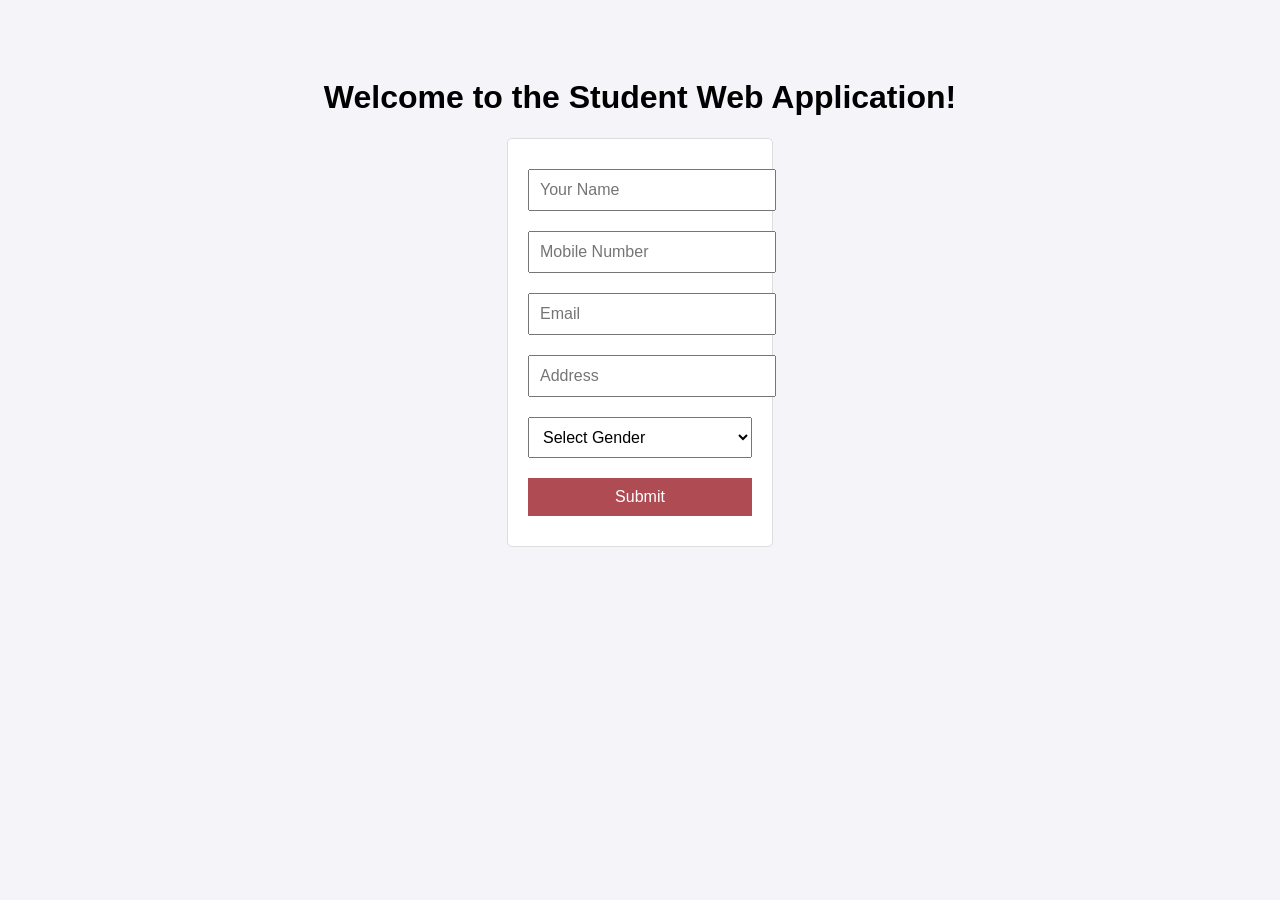
==== index.html @ 5cf785be "VS CODE" ====
<!DOCTYPE html> 
<html lang="en"> 
<head> 
<meta charset="UTF-8"> 
<meta name="viewport" content="width=device-width, initial-scale=1.0"> 
<title>Student Web App</title> 
<style> 
body { font-family: Arial, sans-serif; text-align: center; padding: 50px; 
background-color: #f4f4f9; } 
form { display: inline-block; text-align: left; padding: 20px; background: white; 
border: 1px solid 
#ddd; border-radius: 5px; } 
input, select, button { margin: 10px 0; padding: 10px; font-size: 16px; width: 
100%; } 
button { background-color: #af4c53; color: white; border: none; cursor: pointer; 
} 
button:hover { background-color: hsl(238, 69%, 28%); } 
</style> 
</head> 
<body> 
<h1>Welcome to the Student Web Application!</h1> 
<form method="POST" action="/greet"> 
<input type="text" name="name" placeholder="Your Name" required /><br> 
<input type="text" name="mobile" placeholder="Mobile Number" required 
/><br> 
<input type="email" name="email" placeholder="Email" required /><br> 
<input type="text" name="address" placeholder="Address" required /><br> 
<select name="gender" required> 
<option value="">Select Gender</option> 
<option value="Male">Male</option> 
<option value="Female">Female</option> 
<option value="Other">Other</option> 
</select><br> 
<button type="submit">Submit</button> 
</form> 
</body> 
</html>
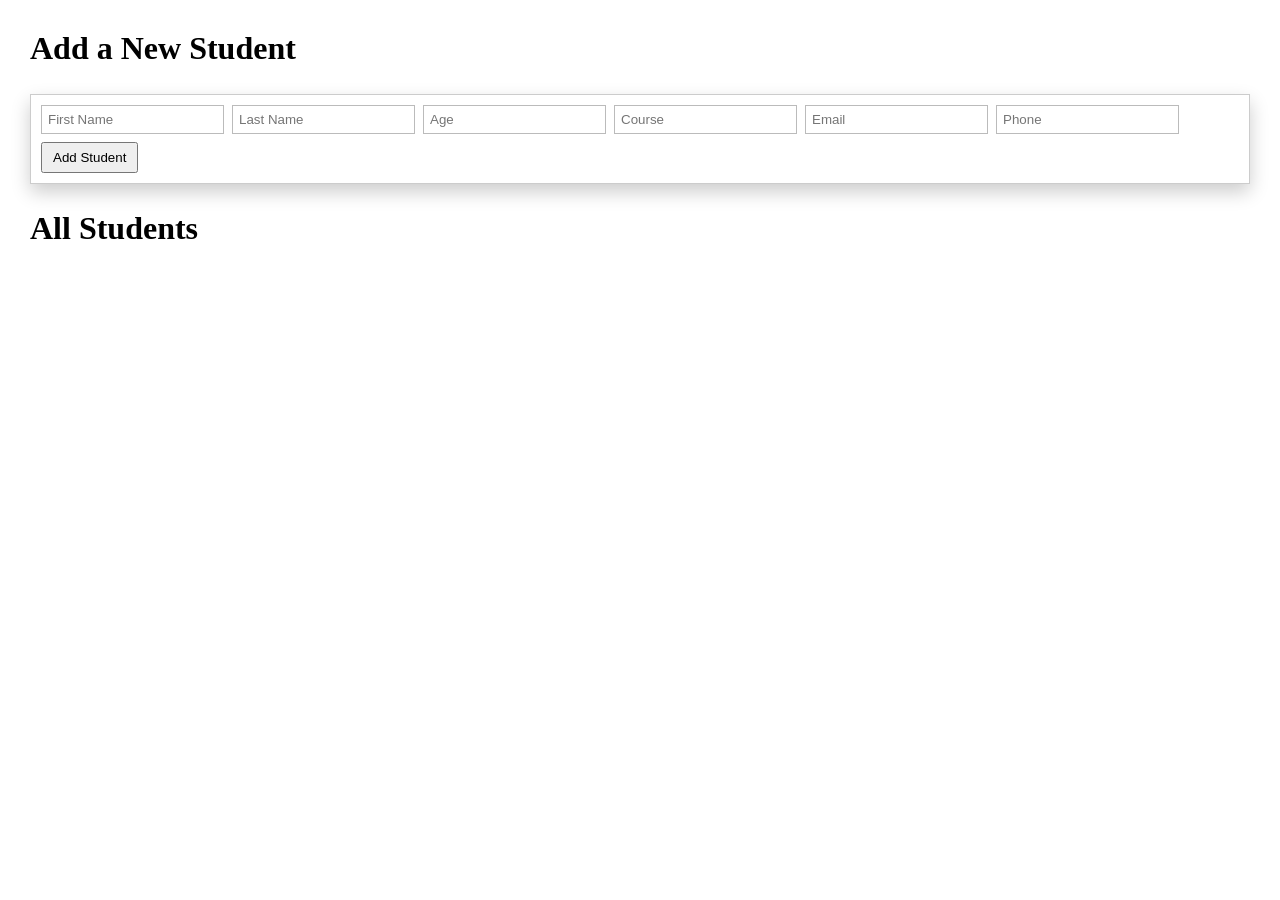
==== commit 146401e3: "VS CODE" ====
--- a/index.html
+++ b/index.html
@@ -1,37 +1,47 @@
-<!DOCTYPE html> 
-<html lang="en"> 
-<head> 
-<meta charset="UTF-8"> 
-<meta name="viewport" content="width=device-width, initial-scale=1.0"> 
-<title>Student Web App</title> 
-<style> 
-body { font-family: Arial, sans-serif; text-align: center; padding: 50px; 
-background-color: #f4f4f9; } 
-form { display: inline-block; text-align: left; padding: 20px; background: white; 
-border: 1px solid 
-#ddd; border-radius: 5px; } 
-input, select, button { margin: 10px 0; padding: 10px; font-size: 16px; width: 
-100%; } 
-button { background-color: #af4c53; color: white; border: none; cursor: pointer; 
-} 
-button:hover { background-color: hsl(238, 69%, 28%); } 
-</style> 
-</head> 
-<body> 
-<h1>Welcome to the Student Web Application!</h1> 
-<form method="POST" action="/greet"> 
-<input type="text" name="name" placeholder="Your Name" required /><br> 
-<input type="text" name="mobile" placeholder="Mobile Number" required 
-/><br> 
-<input type="email" name="email" placeholder="Email" required /><br> 
-<input type="text" name="address" placeholder="Address" required /><br> 
-<select name="gender" required> 
-<option value="">Select Gender</option> 
-<option value="Male">Male</option> 
-<option value="Female">Female</option> 
-<option value="Other">Other</option> 
-</select><br> 
-<button type="submit">Submit</button> 
-</form> 
-</body> 
-</html>+<!DOCTYPE html>
+<html>
+<head>
+    <title> Student Profile </title>
+    <link rel="stylesheet" href="/style.css">
+</head>
+<body>
+
+<h2>Add a New Student</h2>
+
+<form action="/add-student" method="POST" class="add-form">
+    <input name="firstName" placeholder="First Name" required>
+    <input name="lastName" placeholder="Last Name" required>
+    <input name="age" placeholder="Age" type="number" required>
+    <input name="course" placeholder="Course" required>
+    <input name="email" placeholder="Email" type="email" required>
+    <input name="phone" placeholder="Phone" required>
+    <button type="submit">Add Student</button>
+</form>
+
+<h2>All Students</h2>
+<div id="student-list"></div>
+
+<script>
+async function loadStudents() {
+    const response = await fetch('/api/students');
+    const students = await response.json();
+    const list = document.getElementById('student-list');
+    list.innerHTML = '';
+    students.forEach(student => {
+        const div = document.createElement('div');
+        div.className = 'student-item';
+        div.innerHTML = `
+            <p><strong>${student.firstName} ${student.lastName}</strong></p>
+            <p>Age: ${student.age}, Course: ${student.course}</p>
+            <p>Email: ${student.email}, Phone: ${student.phone}</p>
+            <a href="/student?id=${student.id}">View Details</a>
+        `;
+        list.appendChild(div);
+    });
+}
+
+window.onload = loadStudents;
+</script>
+
+</body>
+</html>
--- a/style.css
+++ b/style.css
@@ -0,0 +1,43 @@
+body {
+    font-family: Georgia, serif;
+    margin: 30px;
+}
+
+.add-form {
+    display: flex;
+    flex-direction: row;
+    flex-wrap: wrap;
+    gap: 8px;
+    padding: 10px;
+    background: white;
+    border: 1px solid #ccc;
+    box-shadow: 0px 8px 18px rgba(0,0,0,0.2);
+}
+
+.add-form input {
+    padding: 6px;
+    border: 1px solid #bbb;
+}
+
+button {
+    padding: 6px 10px;
+    cursor: pointer;
+}
+
+h1, h2 {
+    font-size: 32px;
+    font-weight: bold;
+}
+
+p {
+    font-size: 20px;
+}
+
+.btn {
+    display: inline-block;
+    padding: 6px 12px;
+    margin-top: 10px;
+    border: 1px solid black;
+    text-decoration: none;
+    color: black;
+}
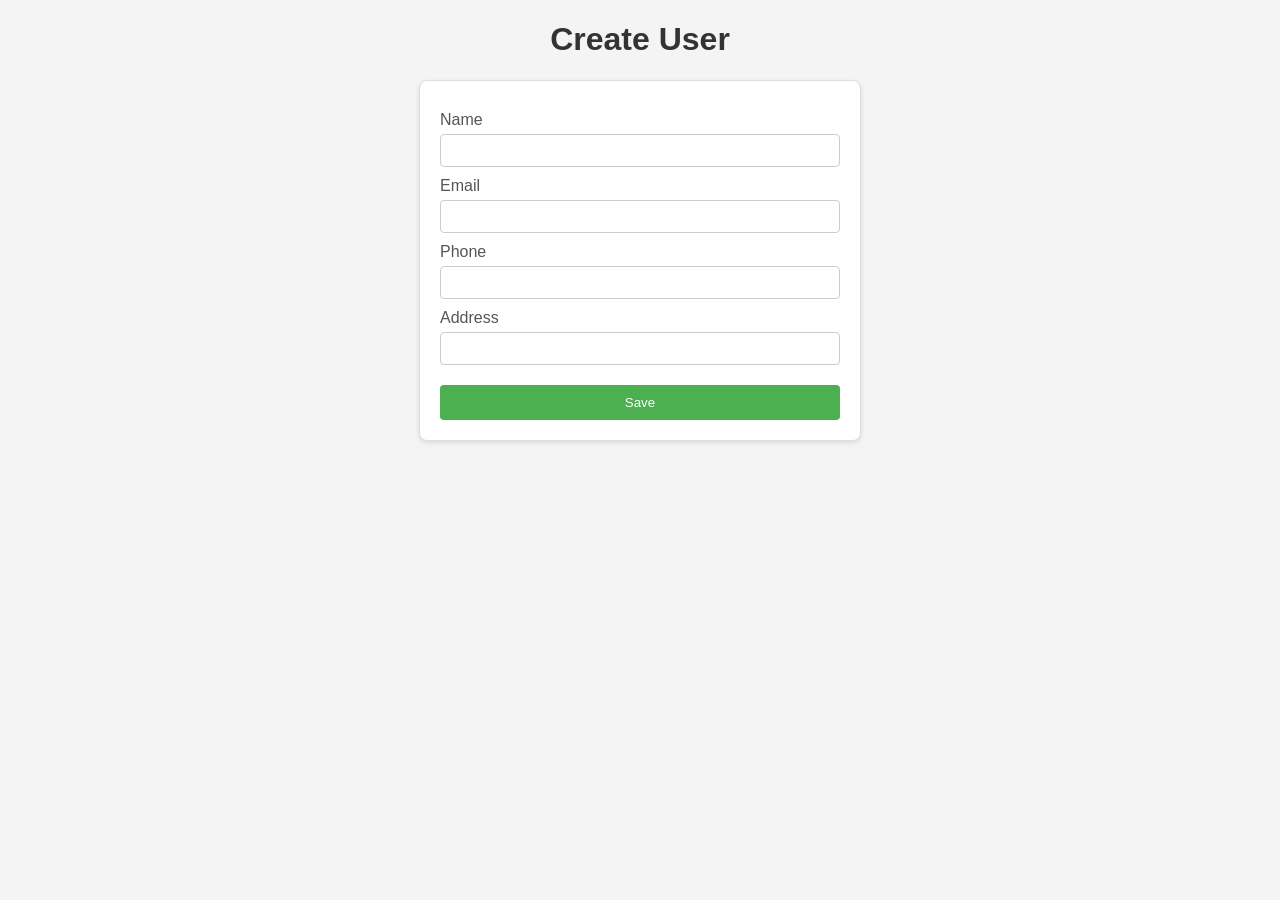
==== commit b37d12c8: "VS CODE" ====
--- a/index.html
+++ b/index.html
@@ -1,47 +1,37 @@
 <!DOCTYPE html>
 <html>
 <head>
-    <title> Student Profile </title>
-    <link rel="stylesheet" href="/style.css">
+<title>User Form</title>
+<link rel="stylesheet" href="styles.css">
 </head>
 <body>
+<h1 id="title">Create User</h1>
 
-<h2>Add a New Student</h2>
 
-<form action="/add-student" method="POST" class="add-form">
-    <input name="firstName" placeholder="First Name" required>
-    <input name="lastName" placeholder="Last Name" required>
-    <input name="age" placeholder="Age" type="number" required>
-    <input name="course" placeholder="Course" required>
-    <input name="email" placeholder="Email" type="email" required>
-    <input name="phone" placeholder="Phone" required>
-    <button type="submit">Add Student</button>
+<form id="form">
+<input type="hidden" id="id">
+
+
+<label>Name</label>
+<input id="name" required>
+
+
+<label>Email</label>
+<input id="email" required>
+
+
+<label>Phone</label>
+<input id="phone" required>
+
+
+<label>Address</label>
+<input id="address" required>
+
+
+<button type="submit">Save</button>
 </form>
 
-<h2>All Students</h2>
-<div id="student-list"></div>
 
-<script>
-async function loadStudents() {
-    const response = await fetch('/api/students');
-    const students = await response.json();
-    const list = document.getElementById('student-list');
-    list.innerHTML = '';
-    students.forEach(student => {
-        const div = document.createElement('div');
-        div.className = 'student-item';
-        div.innerHTML = `
-            <p><strong>${student.firstName} ${student.lastName}</strong></p>
-            <p>Age: ${student.age}, Course: ${student.course}</p>
-            <p>Email: ${student.email}, Phone: ${student.phone}</p>
-            <a href="/student?id=${student.id}">View Details</a>
-        `;
-        list.appendChild(div);
-    });
-}
-
-window.onload = loadStudents;
-</script>
-
+<script src="js/main.js"></script>
 </body>
-</html>
+</html>
--- a/styles.css
+++ b/styles.css
@@ -0,0 +1,50 @@
+body {
+  font-family: Arial, sans-serif;
+  margin: 20px;
+  background-color: #f4f4f4;
+}
+
+h1 {
+  color: #333;
+  text-align: center;
+}
+
+form {
+  background: white;
+  border: 1px solid #ddd;
+  border-radius: 8px;
+  padding: 20px;
+  max-width: 400px;
+  margin: 0 auto;
+  box-shadow: 0 2px 5px rgba(0,0,0,0.1);
+}
+
+label {
+  display: block;
+  margin-top: 10px;
+  color: #555;
+}
+
+input {
+  width: 100%;
+  padding: 8px;
+  margin-top: 5px;
+  border: 1px solid #ccc;
+  border-radius: 4px;
+  box-sizing: border-box;
+}
+
+button {
+  padding: 10px 20px;
+  background-color: #4CAF50;
+  color: white;
+  border: none;
+  border-radius: 4px;
+  cursor: pointer;
+  margin-top: 20px;
+  width: 100%;
+}
+
+button:hover {
+  background-color: #45a049;
+}
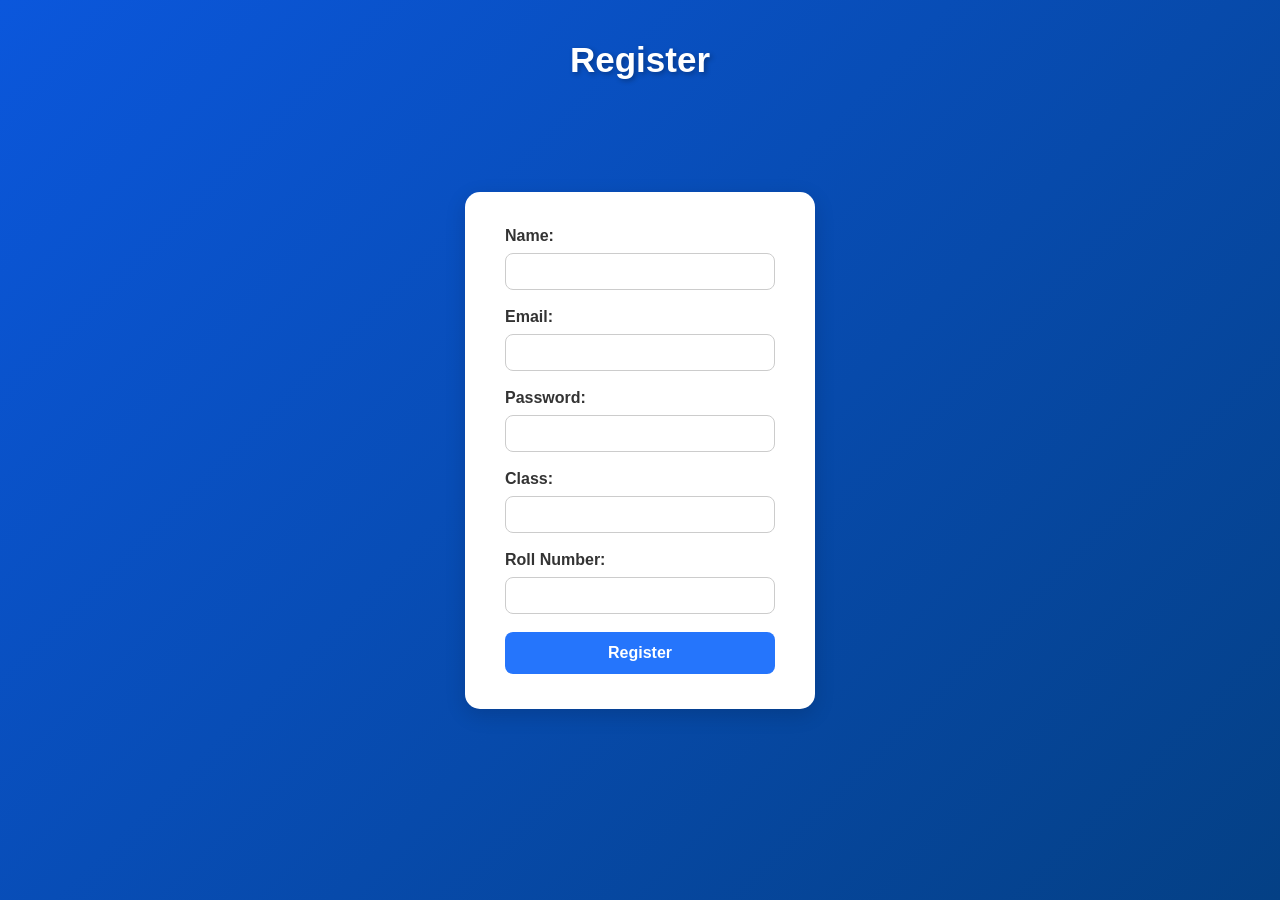
==== commit 350d4264: "VS CODE" ====
--- a/index.html
+++ b/index.html
@@ -1,37 +1,127 @@
-<!DOCTYPE html>
-<html>
-<head>
-<title>User Form</title>
-<link rel="stylesheet" href="styles.css">
+<!DOCTYPE html> 
+<html lang="en"> 
+<head> 
+<meta charset="UTF-8"> 
+<meta name="viewport" content="width=device-width, 
+initial-scale=1.0"> 
+<title>Registration Form</title>
+<style>/* Global Settings */
+* {
+    margin: 0;
+    padding: 0;
+    box-sizing: border-box;
+    font-family: "Poppins", sans-serif;
+}
+
+/* Background */
+body {
+    background: linear-gradient(135deg, #0b57dc, #044085);
+    height: 100vh;
+    display: flex;
+    justify-content: center;
+    align-items: center;
+}
+
+/* Form Container */
+form {
+    background: #ffffff;
+    padding: 35px 40px;
+    width: 350px;
+    border-radius: 15px;
+    box-shadow: 0 6px 20px rgba(0, 0, 0, 0.15);
+    animation: slideDown 0.6s ease;
+}
+
+/* Animation */
+@keyframes slideDown {
+    from {
+        transform: translateY(-40px);
+        opacity: 0;
+    }
+    to {
+        transform: translateY(0);
+        opacity: 1;
+    }
+}
+
+/* Header */
+h1 {
+    text-align: center;
+    margin-bottom: 20px;
+    color: #fff;
+    font-size: 35px;
+    text-shadow: 2px 2px 5px rgba(0,0,0,0.3);
+    position: absolute;
+    top: 40px;
+}
+
+/* Labels */
+label {
+    font-weight: 600;
+    color: #333;
+}
+
+/* Input Fields */
+input {
+    width: 100%;
+    padding: 10px 12px;
+    margin: 8px 0 18px 0;
+    border-radius: 8px;
+    border: 1px solid #ccc;
+    transition: 0.3s;
+}
+
+/* Input Focus Effect */
+input:focus {
+    border-color: #0d1e3a;
+    outline: none;
+    box-shadow: 0 0 8px rgba(37, 117, 252, 0.3);
+}
+
+/* Button */
+button {
+    width: 100%;
+    padding: 12px;
+    background: #2575fc;
+    border: none;
+    color: #fff;
+    font-size: 16px;
+    font-weight: 600;
+    border-radius: 8px;
+    cursor: pointer;
+    transition: 0.4s;
+}
+
+/* Hover Effect */
+button:hover {
+    background: #044085;
+    transform: scale(1.03);
+}
+</style>
+
 </head>
-<body>
-<h1 id="title">Create User</h1>
+<body> 
+<h1>Register</h1> 
+<form action="/register" method="POST"> 
+<label for="name">Name:</label> 
+<input type="text" id="name" name="name" required> 
+<br> 
+<label for="email">Email:</label> 
+<input type="email" id="email" name="email" required> 
+<br> 
+<label for="password">Password:</label> 
+<input type="password" id="password" name="password" 
+required> 
+<br> 
+<label for="className">Class:</label> 
+<input type="text" id="className" name="className" 
+required> 
+<br> 
+<label for="rollNo">Roll Number:</label> 
+<input type="text" id="rollNo" name="rollNo" required> 
+<br> 
+<button type="submit">Register</button>
+</form>
+</body>
 
-
-<form id="form">
-<input type="hidden" id="id">
-
-
-<label>Name</label>
-<input id="name" required>
-
-
-<label>Email</label>
-<input id="email" required>
-
-
-<label>Phone</label>
-<input id="phone" required>
-
-
-<label>Address</label>
-<input id="address" required>
-
-
-<button type="submit">Save</button>
-</form>
-
-
-<script src="js/main.js"></script>
-</body>
-</html>+</html> 
